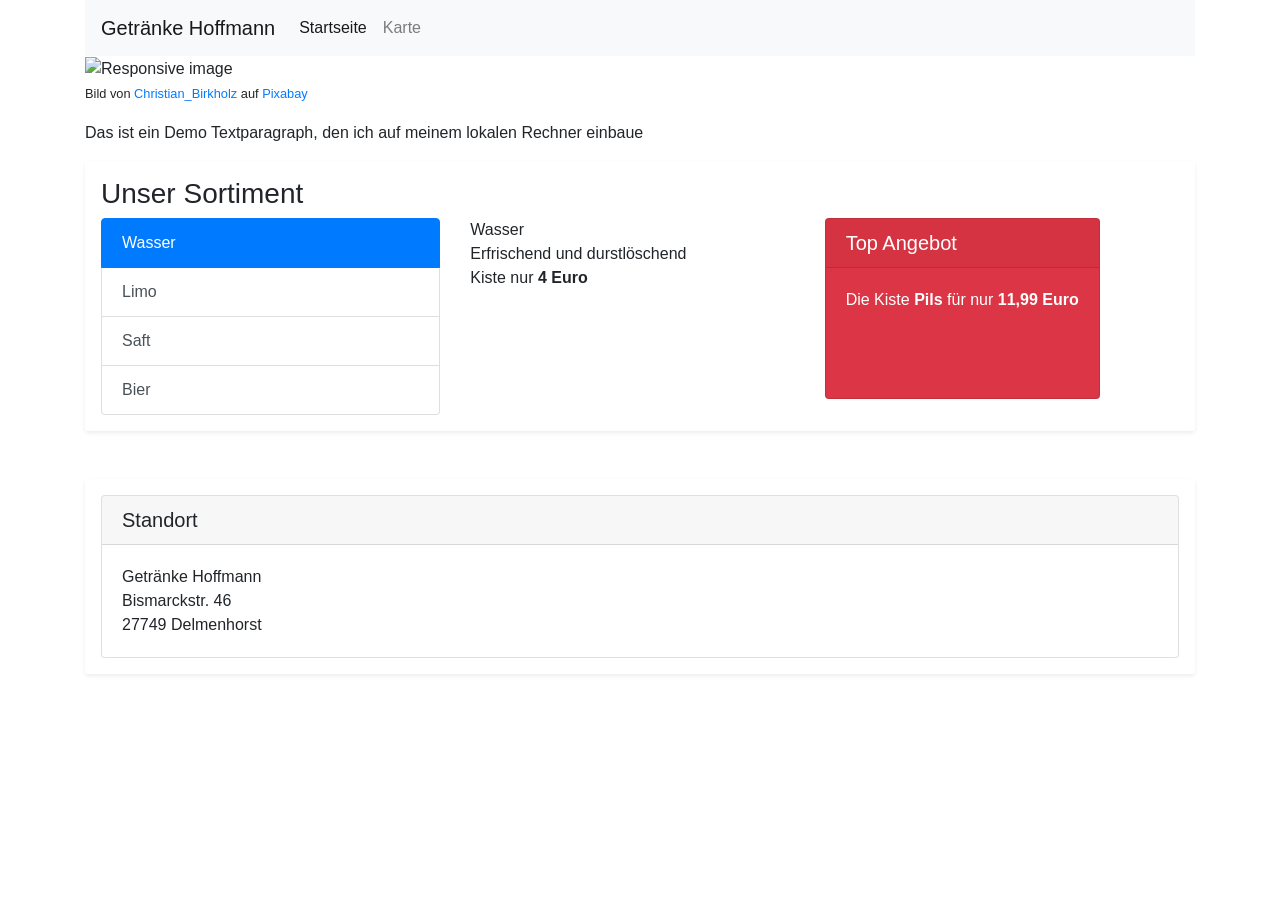
==== index.html @ 7821809f "rename title to force conflict via webbrowser" ====
<!doctype html>
<html lang="en">
  <head>
    <!-- Required meta tags -->
    <meta charset="utf-8">
    <meta name="viewport" content="width=device-width, initial-scale=1, shrink-to-fit=no">

    <!-- Bootstrap CSS -->
    <link rel="stylesheet" href="https://stackpath.bootstrapcdn.com/bootstrap/4.3.1/css/bootstrap.min.css" integrity="sha384-ggOyR0iXCbMQv3Xipma34MD+dH/1fQ784/j6cY/iJTQUOhcWr7x9JvoRxT2MZw1T" crossorigin="anonymous">
	
	
	<script src="https://code.jquery.com/jquery-3.3.1.slim.min.js" integrity="sha384-q8i/X+965DzO0rT7abK41JStQIAqVgRVzpbzo5smXKp4YfRvH+8abtTE1Pi6jizo" crossorigin="anonymous"></script>
    <script src="https://cdnjs.cloudflare.com/ajax/libs/popper.js/1.14.7/umd/popper.min.js" integrity="sha384-UO2eT0CpHqdSJQ6hJty5KVphtPhzWj9WO1clHTMGa3JDZwrnQq4sF86dIHNDz0W1" crossorigin="anonymous"></script>
    <script src="https://stackpath.bootstrapcdn.com/bootstrap/4.3.1/js/bootstrap.min.js" integrity="sha384-JjSmVgyd0p3pXB1rRibZUAYoIIy6OrQ6VrjIEaFf/nJGzIxFDsf4x0xIM+B07jRM" crossorigin="anonymous"></script>

    <title>Getränke Hoffmann 2024</title>
  </head>
  <body>
  <div class='container'>
    <nav class="navbar navbar-expand-lg navbar-light bg-light">
      <a class="navbar-brand" href="#">Getränke Hoffmann</a>
      <button class="navbar-toggler" type="button" data-toggle="collapse" data-target="#navbarSupportedContent" aria-controls="navbarSupportedContent" aria-expanded="false" aria-label="Toggle navigation">
        <span class="navbar-toggler-icon"></span>
      </button>

	  <div class="collapse navbar-collapse" id="navbarSupportedContent">
		<ul class="navbar-nav mr-auto">
		  <li class="nav-item active">
			<a class="nav-link" href="#">Startseite<span class="sr-only">(current)</span></a>
		  </li>
		  <li class="nav-item">
			<a class="nav-link" href="karte.html">Karte</a>
		  </li>
		</div>
	</nav>
	<img src="./img/bar_small.jpg" class="img-fluid" alt="Responsive image">
	<p><small>Bild von <a href="https://pixabay.com/de/users/Christian_Birkholz-76800/?utm_source=link-attribution&amp;utm_medium=referral&amp;utm_campaign=image&amp;utm_content=209148">Christian_Birkholz</a> auf <a href="https://pixabay.com/?utm_source=link-attribution&amp;utm_medium=referral&amp;utm_campaign=image&amp;utm_content=209148">Pixabay</a></small></p>
  
	<p>Das ist ein Demo Textparagraph, den ich auf meinem lokalen Rechner einbaue</p>

    <div class="shadow-sm p-3 mb-5 bg-white rounded">

		<h3>Unser Sortiment</h3>	
		<div class="row">	
			<div class="col-4">
				<div class="list-group" id="list-tab" role="tablist">
				  <a class="list-group-item list-group-item-action active" id="list-wasser-list" data-toggle="list" href="#list-wasser" role="tab" aria-controls="wasser">Wasser</a>
				  <a class="list-group-item list-group-item-action" id="list-limo-list" data-toggle="list" href="#list-limo" role="tab" aria-controls="limo">Limo</a>
				  <a class="list-group-item list-group-item-action" id="list-saft-list" data-toggle="list" href="#list-saft" role="tab" aria-controls="saft">Saft</a>
				  <a class="list-group-item list-group-item-action" id="list-bier-list" data-toggle="list" href="#list-bier" role="tab" aria-controls="bier">Bier</a>
				</div>
			</div>
			<div class="col-4">
				<div class="tab-content" id="nav-tabContent">
				  <div class="tab-pane fade show active" id="list-wasser" role="tabpanel" aria-labelledby="list-wasser-list">Wasser<br>Erfrischend und durstlöschend<br/>Kiste nur <b>4 Euro</b></div>
				  <div class="tab-pane fade" id="list-limo" role="tabpanel" aria-labelledby="list-limo-list">Limo<br/>Lecker und süss<br/>Kiste für <b>6 Euro</b></div>
				  <div class="tab-pane fade" id="list-saft" role="tabpanel" aria-labelledby="list-saft-list">Saft<br/>Eine saftige Laune der Natur<br/>Kiste für <b>10 Euro</b></div>
				  <div class="tab-pane fade" id="list-bier" role="tabpanel" aria-labelledby="list-bier-list">Bier<br/>Ein süffiger Spass<br/>Kiste für <b>12 Euro</b></div>
				</div>
			</div>
		

			<div class="card text-white bg-danger mb-3">
				<h5 class="card-header">Top Angebot</h5>
				<div class="card-body">
					<p class="card-text">Die Kiste <b>Pils</b> für nur <b>11,99 Euro</b></p>
				</div>
			</div>
		
		</div>
	</div>
	
	<div class="shadow-sm p-3 mb-5 bg-white rounded">
		<div class="card">
			<h5 class="card-header">Standort</h5>
			<div class="card-body">
				<p class="card-text">Getränke Hoffmann<br/>Bismarckstr. 46 <br/>27749 Delmenhorst</b></p>
			</div>
		</div>
	</div>
		
		
</div>	


  </body>
</html>
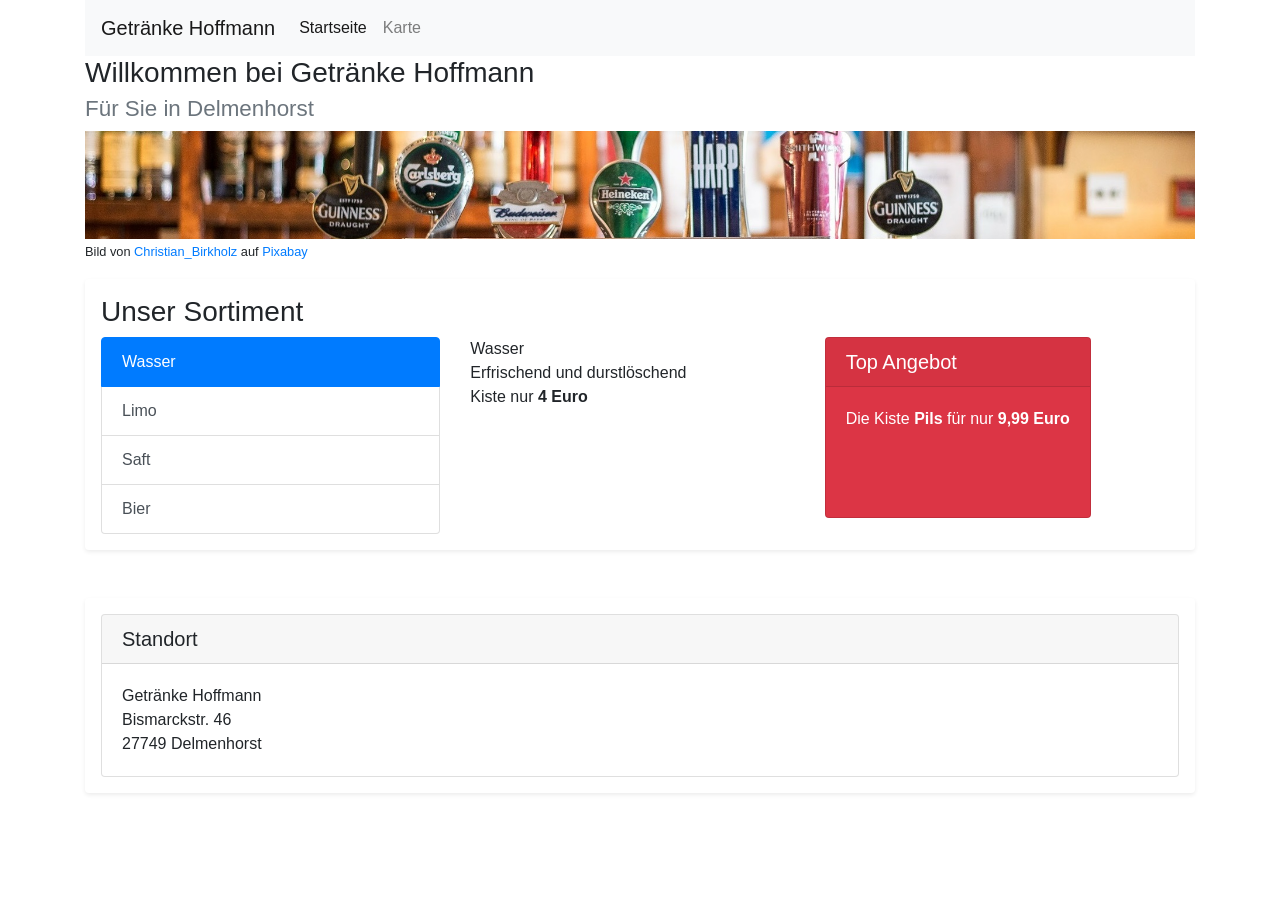
==== commit aba22107: "add project draft" ====
--- a/index.html
+++ b/index.html
@@ -13,7 +13,7 @@
     <script src="https://cdnjs.cloudflare.com/ajax/libs/popper.js/1.14.7/umd/popper.min.js" integrity="sha384-UO2eT0CpHqdSJQ6hJty5KVphtPhzWj9WO1clHTMGa3JDZwrnQq4sF86dIHNDz0W1" crossorigin="anonymous"></script>
     <script src="https://stackpath.bootstrapcdn.com/bootstrap/4.3.1/js/bootstrap.min.js" integrity="sha384-JjSmVgyd0p3pXB1rRibZUAYoIIy6OrQ6VrjIEaFf/nJGzIxFDsf4x0xIM+B07jRM" crossorigin="anonymous"></script>
 
-    <title>Getränke Hoffmann 2024</title>
+    <title>Getränke Hoffmann</title>
   </head>
   <body>
   <div class='container'>
@@ -33,11 +33,10 @@
 		  </li>
 		</div>
 	</nav>
+	<h3>Willkommen bei Getränke Hoffmann<br/><small class="text-muted">Für Sie in Delmenhorst</small></h3>
 	<img src="./img/bar_small.jpg" class="img-fluid" alt="Responsive image">
 	<p><small>Bild von <a href="https://pixabay.com/de/users/Christian_Birkholz-76800/?utm_source=link-attribution&amp;utm_medium=referral&amp;utm_campaign=image&amp;utm_content=209148">Christian_Birkholz</a> auf <a href="https://pixabay.com/?utm_source=link-attribution&amp;utm_medium=referral&amp;utm_campaign=image&amp;utm_content=209148">Pixabay</a></small></p>
   
-	<p>Das ist ein Demo Textparagraph, den ich auf meinem lokalen Rechner einbaue</p>
-
     <div class="shadow-sm p-3 mb-5 bg-white rounded">
 
 		<h3>Unser Sortiment</h3>	
@@ -63,7 +62,7 @@
 			<div class="card text-white bg-danger mb-3">
 				<h5 class="card-header">Top Angebot</h5>
 				<div class="card-body">
-					<p class="card-text">Die Kiste <b>Pils</b> für nur <b>11,99 Euro</b></p>
+					<p class="card-text">Die Kiste <b>Pils</b> für nur <b>9,99 Euro</b></p>
 				</div>
 			</div>
 		
@@ -84,4 +83,4 @@
 
 
   </body>
-</html>
+</html>
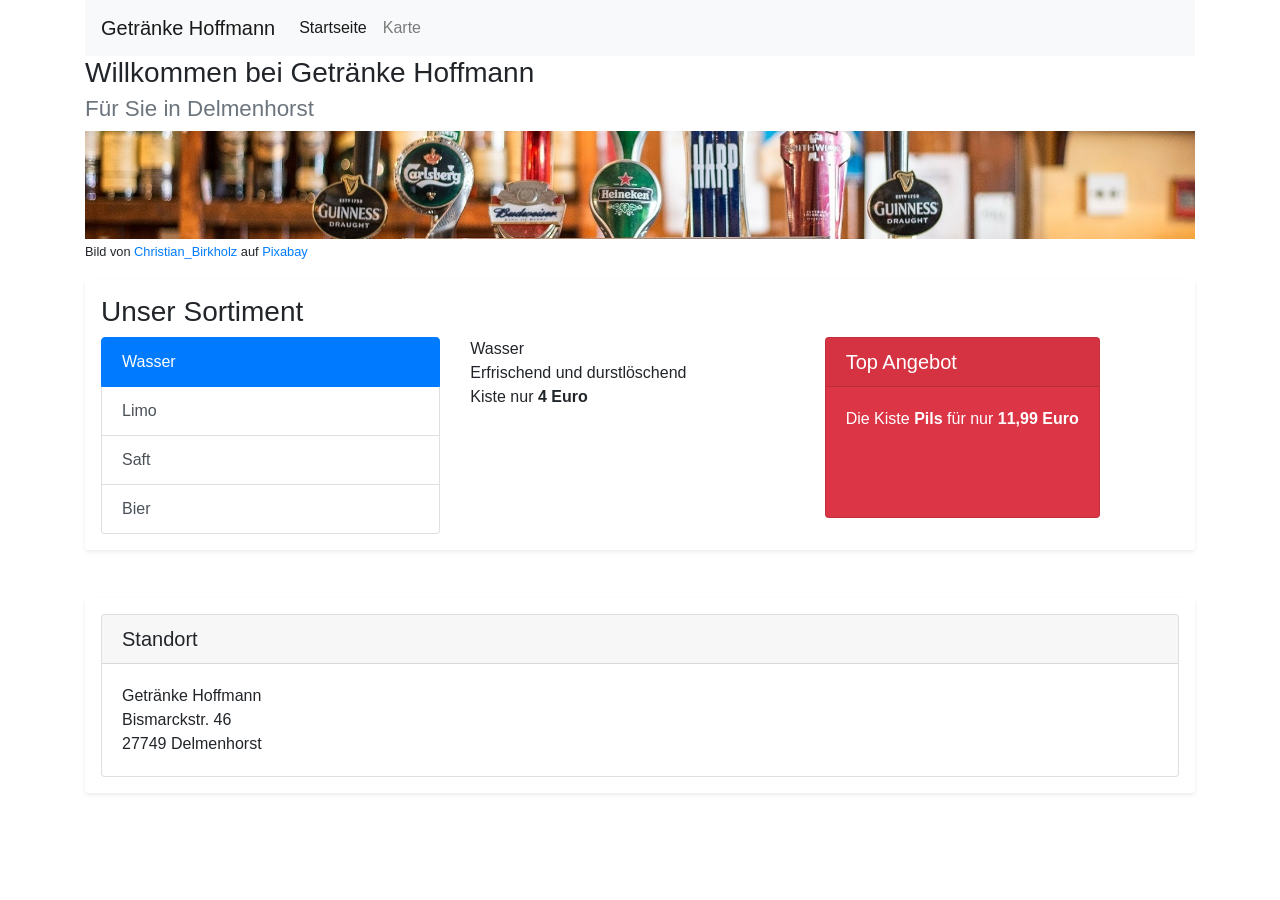
==== commit 9c7b1f6a: "increase Pils offer" ====
--- a/index.html
+++ b/index.html
@@ -62,7 +62,7 @@
 			<div class="card text-white bg-danger mb-3">
 				<h5 class="card-header">Top Angebot</h5>
 				<div class="card-body">
-					<p class="card-text">Die Kiste <b>Pils</b> für nur <b>9,99 Euro</b></p>
+					<p class="card-text">Die Kiste <b>Pils</b> für nur <b>11,99 Euro</b></p>
 				</div>
 			</div>
 		
@@ -83,4 +83,4 @@
 
 
   </body>
-</html>+</html>
